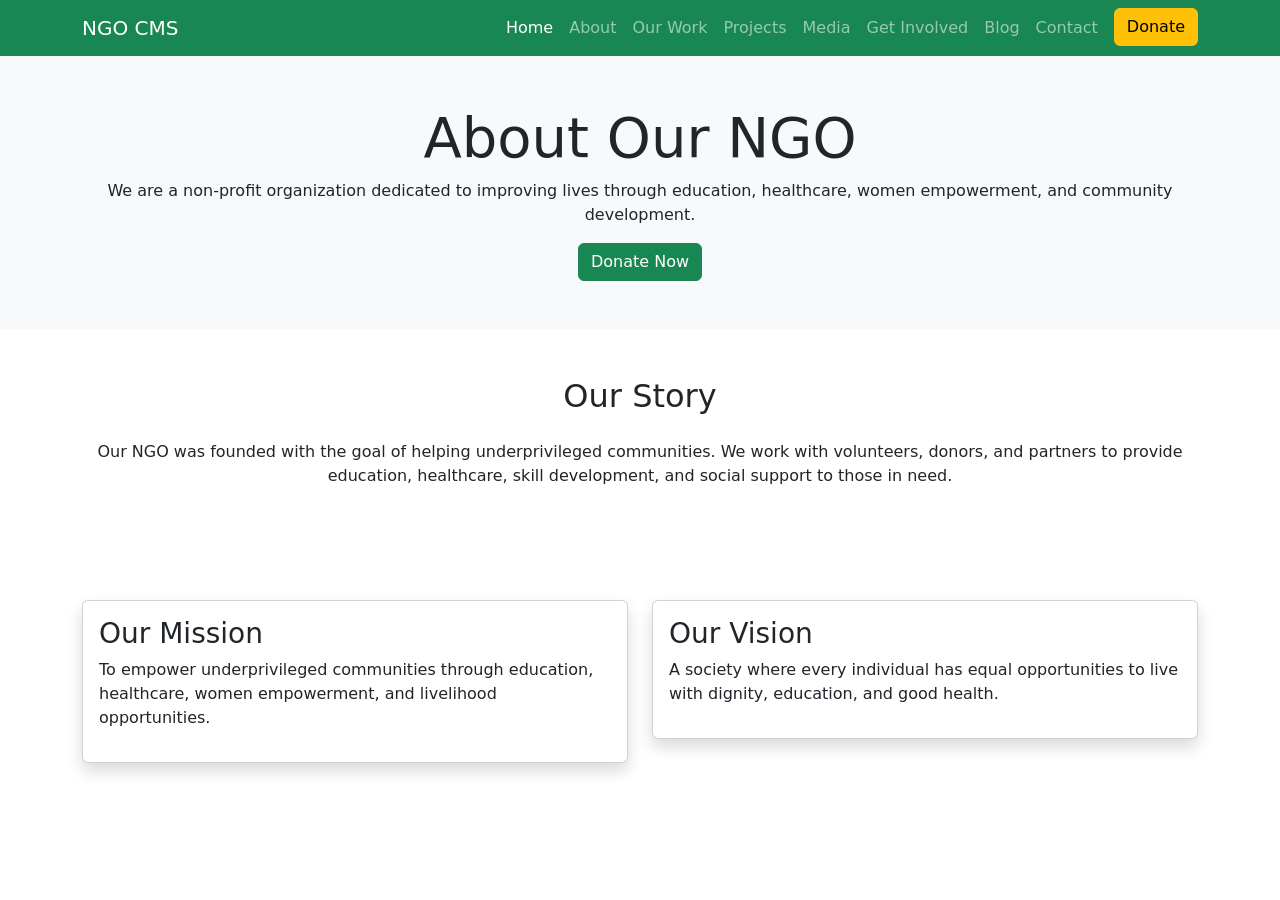
==== frontend/about.html @ 88861fee "First NGO CMS project" ====
<!DOCTYPE html>
<html lang="en">
<head>
    <meta charset="UTF-8">
    <meta name="viewport" content="width=device-width, initial-scale=1.0">

    <title>NGO CMS</title>

    <!-- Bootstrap CSS -->
    <link href="https://cdn.jsdelivr.net/npm/bootstrap@5.3.3/dist/css/bootstrap.min.css" rel="stylesheet">

    <!-- Custom CSS -->
    <link rel="stylesheet" href="css/style.css">
</head>
<body>

<!-- Navbar -->
<nav class="navbar navbar-expand-lg navbar-dark bg-success">
    <div class="container">
        <a class="navbar-brand" href="index.html">NGO CMS</a>

        <button class="navbar-toggler" type="button" data-bs-toggle="collapse" data-bs-target="#navbarNav">
            <span class="navbar-toggler-icon"></span>
        </button>

        <div class="collapse navbar-collapse" id="navbarNav">
            <ul class="navbar-nav ms-auto">

                <li class="nav-item">
                    <a class="nav-link active" href="index.html">Home</a>
                </li>

                <li class="nav-item">
                    <a class="nav-link" href="about.html">About</a>
                </li>

                <li class="nav-item">
                    <a class="nav-link" href="work.html">Our Work</a>
                </li>

                <li class="nav-item">
                    <a class="nav-link" href="projects.html">Projects</a>
                </li>

                <li class="nav-item">
                    <a class="nav-link" href="media.html">Media</a>
                </li>

                <li class="nav-item">
                    <a class="nav-link" href="get-involved.html">Get Involved</a>
                </li>

                <li class="nav-item">
                    <a class="nav-link" href="blog.html">Blog</a>
                </li>

                <li class="nav-item">
                    <a class="nav-link" href="contact.html">Contact</a>
                </li>

                <li class="nav-item">
                    <a class="btn btn-warning ms-2" href="donate.html">Donate</a>
                </li>

            </ul>
        </div>
    </div>
</nav>

<!-- Hero Section -->
<section class="bg-light text-center p-5">
    <div class="container">
        <h1 class="display-4">About Our NGO</h1>
        <p>
We are a non-profit organization dedicated to improving lives through education, healthcare, women empowerment, and community development.
</p>

        <a href="donate.html" class="btn btn-success">Donate Now</a>
    </div>
</section>
<section class="container py-5">
    <h2 class="text-center mb-4">Our Story</h2>

    <p class="text-center">
        Our NGO was founded with the goal of helping underprivileged communities.
        We work with volunteers, donors, and partners to provide education,
        healthcare, skill development, and social support to those in need.
    </p>
</section>
<section class="container py-5">

    <div class="row">

        <div class="col-md-6">
            <div class="card shadow">
                <div class="card-body">
                    <h3>Our Mission</h3>
                    <p>
                        To empower underprivileged communities through education,
                        healthcare, women empowerment, and livelihood opportunities.
                    </p>
                </div>
            </div>
        </div>

        <div class="col-md-6">
            <div class="card shadow">
                <div class="card-body">
                    <h3>Our Vision</h3>
                    <p>
                        A society where every individual has equal opportunities
                        to live with dignity, education, and good health.
                    </p>
                </div>
            </div>
        </div>

    </div>

</section>

<!-- Bootstrap JS -->
<script src="https://cdn.jsdelivr.net/npm/bootstrap@5.3.3/dist/js/bootstrap.bundle.min.js"></script>

<script src="js/script.js"></script>

</body>
</html>
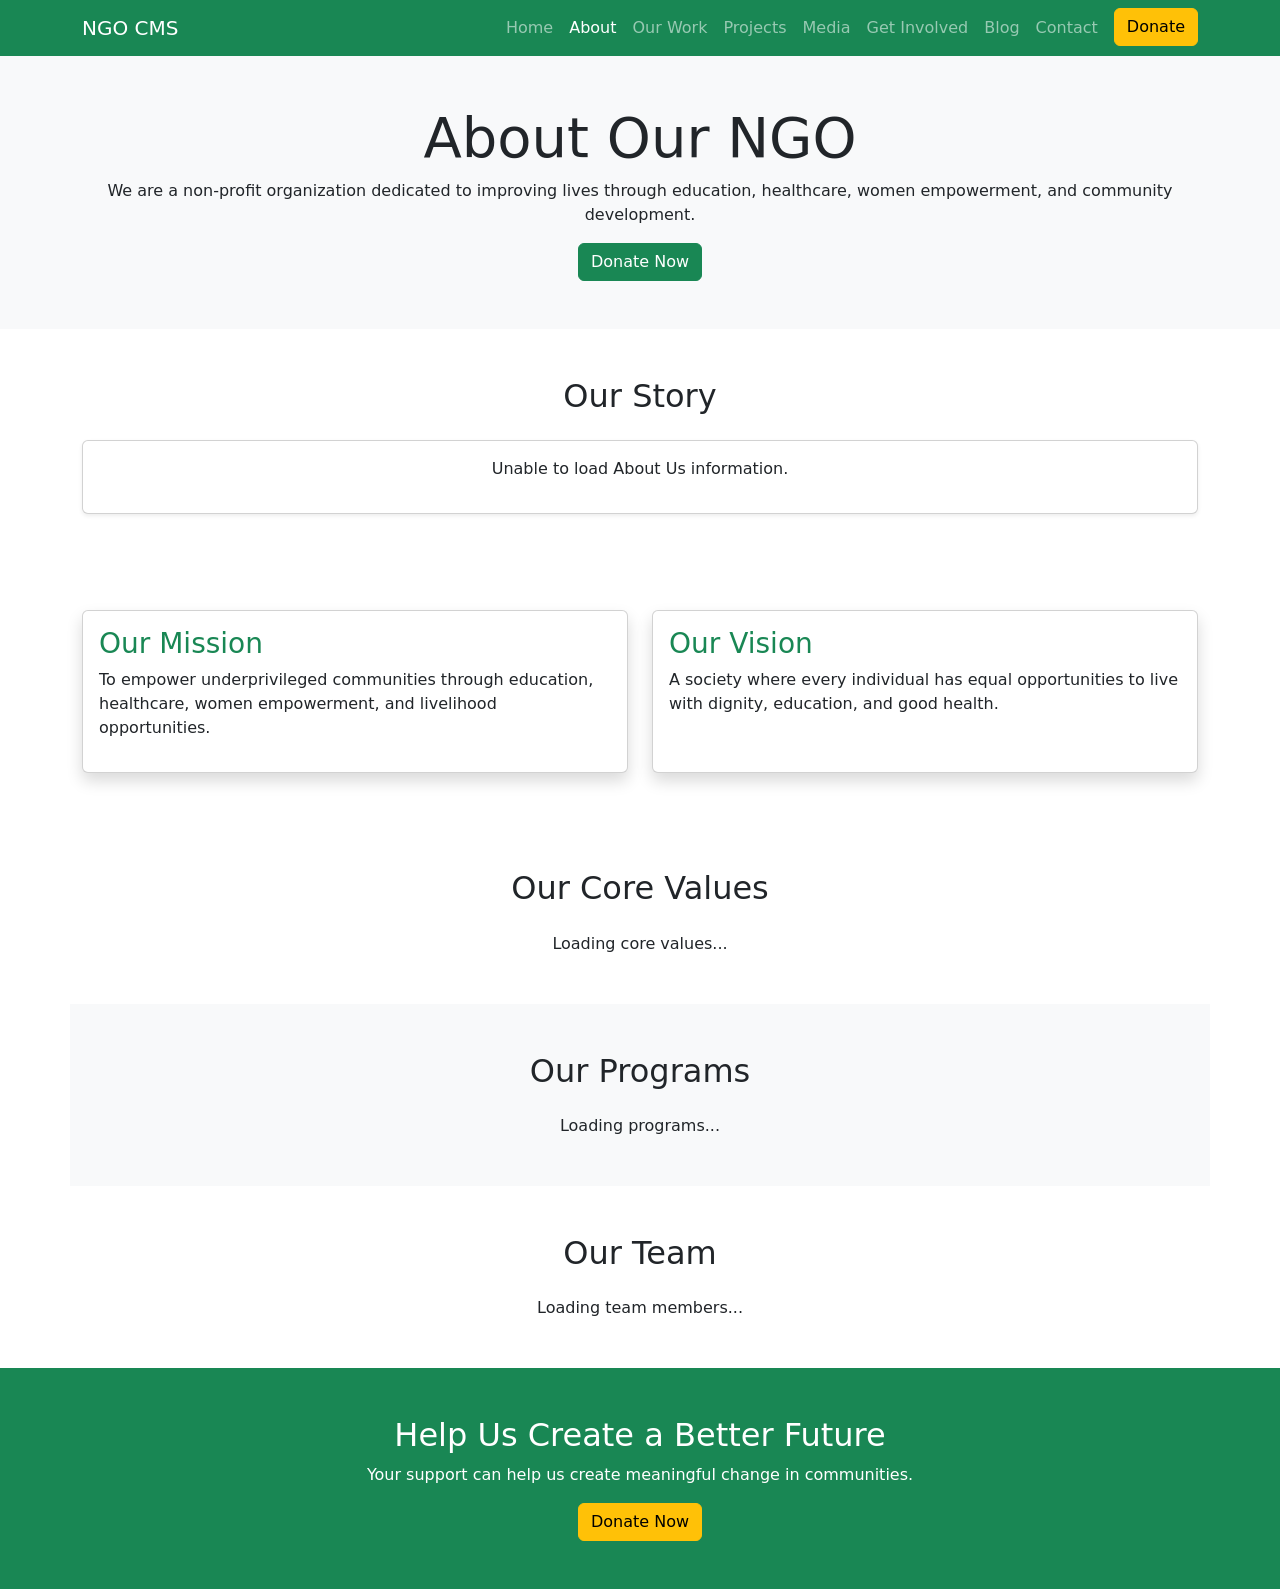
==== commit 8d3e8e7a: "Complete About Us Management functionality" ====
--- a/frontend/about.html
+++ b/frontend/about.html
@@ -4,34 +4,47 @@
     <meta charset="UTF-8">
     <meta name="viewport" content="width=device-width, initial-scale=1.0">
 
-    <title>NGO CMS</title>
+    <title>About Us - NGO CMS</title>
 
     <!-- Bootstrap CSS -->
-    <link href="https://cdn.jsdelivr.net/npm/bootstrap@5.3.3/dist/css/bootstrap.min.css" rel="stylesheet">
+    <link
+        href="https://cdn.jsdelivr.net/npm/bootstrap@5.3.3/dist/css/bootstrap.min.css"
+        rel="stylesheet"
+    >
 
     <!-- Custom CSS -->
     <link rel="stylesheet" href="css/style.css">
 </head>
+
 <body>
 
 <!-- Navbar -->
 <nav class="navbar navbar-expand-lg navbar-dark bg-success">
     <div class="container">
-        <a class="navbar-brand" href="index.html">NGO CMS</a>
-
-        <button class="navbar-toggler" type="button" data-bs-toggle="collapse" data-bs-target="#navbarNav">
+
+        <a class="navbar-brand" href="index.html">
+            NGO CMS
+        </a>
+
+        <button
+            class="navbar-toggler"
+            type="button"
+            data-bs-toggle="collapse"
+            data-bs-target="#navbarNav"
+        >
             <span class="navbar-toggler-icon"></span>
         </button>
 
         <div class="collapse navbar-collapse" id="navbarNav">
+
             <ul class="navbar-nav ms-auto">
 
                 <li class="nav-item">
-                    <a class="nav-link active" href="index.html">Home</a>
-                </li>
-
-                <li class="nav-item">
-                    <a class="nav-link" href="about.html">About</a>
+                    <a class="nav-link" href="index.html">Home</a>
+                </li>
+
+                <li class="nav-item">
+                    <a class="nav-link active" href="about.html">About</a>
                 </li>
 
                 <li class="nav-item">
@@ -47,7 +60,9 @@
                 </li>
 
                 <li class="nav-item">
-                    <a class="nav-link" href="get-involved.html">Get Involved</a>
+                    <a class="nav-link" href="get-involved.html">
+                        Get Involved
+                    </a>
                 </li>
 
                 <li class="nav-item">
@@ -59,70 +74,385 @@
                 </li>
 
                 <li class="nav-item">
-                    <a class="btn btn-warning ms-2" href="donate.html">Donate</a>
+                    <a class="btn btn-warning ms-2" href="donate.html">
+                        Donate
+                    </a>
                 </li>
 
             </ul>
+
         </div>
     </div>
 </nav>
+
 
 <!-- Hero Section -->
 <section class="bg-light text-center p-5">
+
     <div class="container">
-        <h1 class="display-4">About Our NGO</h1>
+
+        <h1 class="display-4">
+            About Our NGO
+        </h1>
+
         <p>
-We are a non-profit organization dedicated to improving lives through education, healthcare, women empowerment, and community development.
-</p>
-
-        <a href="donate.html" class="btn btn-success">Donate Now</a>
-    </div>
-</section>
+            We are a non-profit organization dedicated to improving lives
+            through education, healthcare, women empowerment, and community
+            development.
+        </p>
+
+        <a href="donate.html" class="btn btn-success">
+            Donate Now
+        </a>
+
+    </div>
+
+</section>
+
+
+<!-- Our Story -->
 <section class="container py-5">
-    <h2 class="text-center mb-4">Our Story</h2>
-
-    <p class="text-center">
-        Our NGO was founded with the goal of helping underprivileged communities.
-        We work with volunteers, donors, and partners to provide education,
-        healthcare, skill development, and social support to those in need.
-    </p>
-</section>
+
+    <h2 class="text-center mb-4">
+        Our Story
+    </h2>
+
+    <div class="card shadow-sm">
+
+        <div class="card-body">
+
+            <p id="our-story" class="text-center">
+                Loading our story...
+            </p>
+
+        </div>
+
+    </div>
+
+</section>
+
+
+<!-- Mission and Vision -->
 <section class="container py-5">
 
-    <div class="row">
+    <div class="row g-4">
 
         <div class="col-md-6">
-            <div class="card shadow">
+
+            <div class="card shadow h-100">
+
                 <div class="card-body">
-                    <h3>Our Mission</h3>
+
+                    <h3 class="text-success">
+                        Our Mission
+                    </h3>
+
                     <p>
-                        To empower underprivileged communities through education,
-                        healthcare, women empowerment, and livelihood opportunities.
+                        To empower underprivileged communities through
+                        education, healthcare, women empowerment, and
+                        livelihood opportunities.
                     </p>
+
                 </div>
+
             </div>
-        </div>
+
+        </div>
+
 
         <div class="col-md-6">
-            <div class="card shadow">
+
+            <div class="card shadow h-100">
+
                 <div class="card-body">
-                    <h3>Our Vision</h3>
+
+                    <h3 class="text-success">
+                        Our Vision
+                    </h3>
+
                     <p>
-                        A society where every individual has equal opportunities
-                        to live with dignity, education, and good health.
+                        A society where every individual has equal
+                        opportunities to live with dignity, education,
+                        and good health.
                     </p>
+
                 </div>
+
             </div>
-        </div>
-
-    </div>
-
-</section>
+
+        </div>
+
+    </div>
+
+</section>
+
+
+<!-- Core Values -->
+<section class="container py-5">
+
+    <h2 class="text-center mb-4">
+        Our Core Values
+    </h2>
+
+    <div id="core-values" class="row g-4">
+
+        <div class="col-12 text-center">
+            Loading core values...
+        </div>
+
+    </div>
+
+</section>
+
+
+<!-- Programs -->
+<section class="container py-5 bg-light">
+
+    <h2 class="text-center mb-4">
+        Our Programs
+    </h2>
+
+    <div id="programs" class="row g-4">
+
+        <div class="col-12 text-center">
+            Loading programs...
+        </div>
+
+    </div>
+
+</section>
+
+
+<!-- Team -->
+<section class="container py-5">
+
+    <h2 class="text-center mb-4">
+        Our Team
+    </h2>
+
+    <div id="team-members" class="row g-4">
+
+        <div class="col-12 text-center">
+            Loading team members...
+        </div>
+
+    </div>
+
+</section>
+
+
+<!-- Call to Action -->
+<section class="bg-success text-white text-center py-5">
+
+    <div class="container">
+
+        <h2>
+            Help Us Create a Better Future
+        </h2>
+
+        <p>
+            Your support can help us create meaningful change in
+            communities.
+        </p>
+
+        <a href="donate.html" class="btn btn-warning">
+            Donate Now
+        </a>
+
+    </div>
+
+</section>
+
 
 <!-- Bootstrap JS -->
-<script src="https://cdn.jsdelivr.net/npm/bootstrap@5.3.3/dist/js/bootstrap.bundle.min.js"></script>
-
-<script src="js/script.js"></script>
+<script
+    src="https://cdn.jsdelivr.net/npm/bootstrap@5.3.3/dist/js/bootstrap.bundle.min.js">
+</script>
+
+
+<!-- About Us API -->
+<script>
+
+const API_URL = "http://127.0.0.1:8000/api/about-us/";
+
+
+async function loadAboutUs() {
+
+    try {
+
+        const response = await fetch(API_URL);
+
+        if (!response.ok) {
+            throw new Error("Unable to load About Us data.");
+        }
+
+        const data = await response.json();
+
+
+        // -----------------------------
+        // Our Story
+        // -----------------------------
+
+        const storyElement = document.getElementById("our-story");
+
+        if (data.our_story) {
+
+            storyElement.textContent = data.our_story.content;
+
+        } else {
+
+            storyElement.textContent =
+                "Our story information is currently unavailable.";
+
+        }
+
+
+        // -----------------------------
+        // Core Values
+        // -----------------------------
+
+        const valuesContainer =
+            document.getElementById("core-values");
+
+        valuesContainer.innerHTML = "";
+
+
+        data.core_values.forEach(function(value) {
+
+            valuesContainer.innerHTML += `
+
+                <div class="col-md-6 col-lg-3">
+
+                    <div class="card shadow-sm h-100 text-center">
+
+                        <div class="card-body">
+
+                            <h5 class="card-title text-success">
+                                ${value.value}
+                            </h5>
+
+                        </div>
+
+                    </div>
+
+                </div>
+
+            `;
+
+        });
+
+
+        // -----------------------------
+        // Programs
+        // -----------------------------
+
+        const programsContainer =
+            document.getElementById("programs");
+
+        programsContainer.innerHTML = "";
+
+
+        data.programs.forEach(function(program) {
+
+            programsContainer.innerHTML += `
+
+                <div class="col-md-4">
+
+                    <div class="card shadow h-100">
+
+                        <div class="card-body">
+
+                            <h4 class="card-title text-success">
+                                ${program.name}
+                            </h4>
+
+                            <p class="card-text">
+                                ${program.description || ""}
+                            </p>
+
+                        </div>
+
+                    </div>
+
+                </div>
+
+            `;
+
+        });
+
+
+        // -----------------------------
+        // Team Members
+        // -----------------------------
+
+        const teamContainer =
+            document.getElementById("team-members");
+
+        teamContainer.innerHTML = "";
+
+
+        data.team_members.forEach(function(member) {
+
+            let imageHTML = "";
+
+            if (member.image_url) {
+
+                imageHTML = `
+                    <img
+                        src="${member.image_url}"
+                        class="card-img-top"
+                        alt="${member.name}"
+                        style="height: 250px; object-fit: cover;"
+                    >
+                `;
+
+            }
+
+
+            teamContainer.innerHTML += `
+
+                <div class="col-md-4">
+
+                    <div class="card shadow h-100">
+
+                        ${imageHTML}
+
+                        <div class="card-body text-center">
+
+                            <h4 class="card-title">
+                                ${member.name}
+                            </h4>
+
+                            <p class="text-success">
+                                ${member.role}
+                            </p>
+
+                        </div>
+
+                    </div>
+
+                </div>
+
+            `;
+
+        });
+
+
+    } catch (error) {
+
+        console.error("About Us API Error:", error);
+
+        document.getElementById("our-story").textContent =
+            "Unable to load About Us information.";
+
+    }
+
+}
+
+
+loadAboutUs();
+
+</script>
 
 </body>
 </html>
